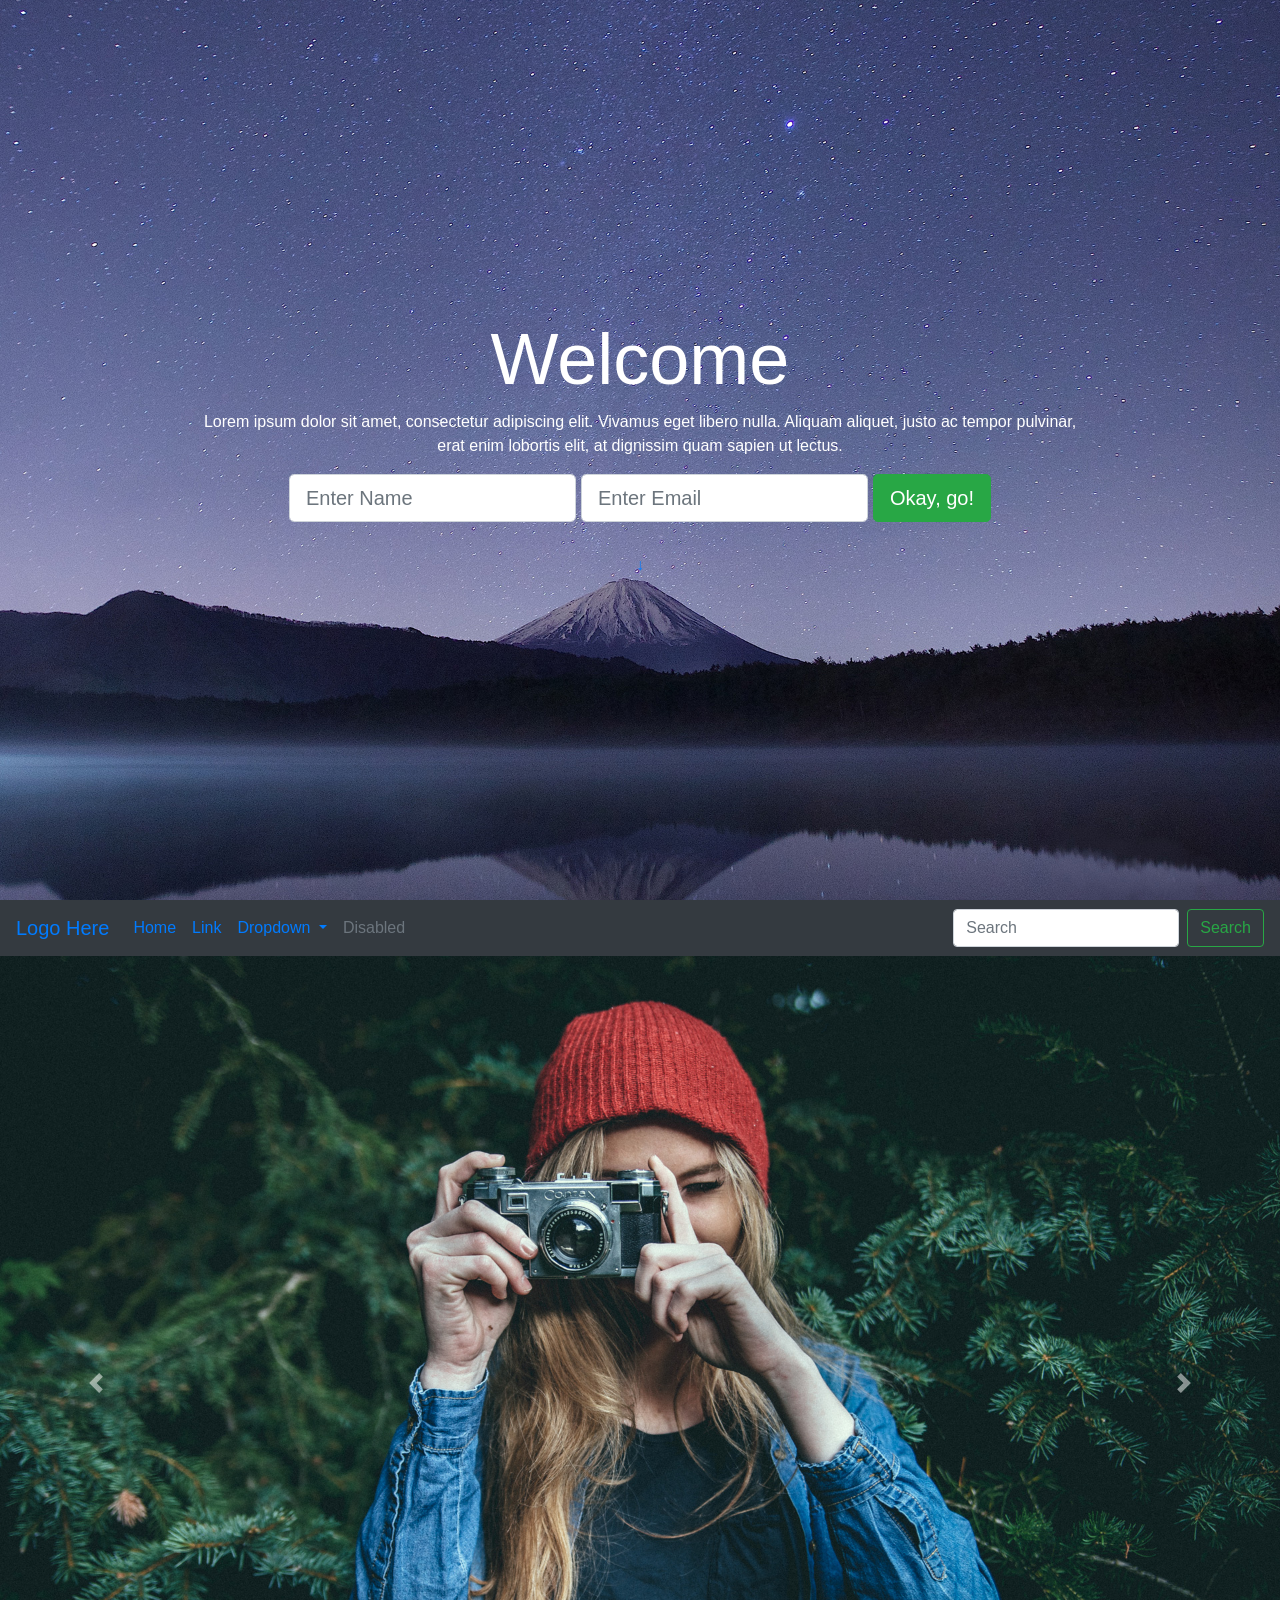
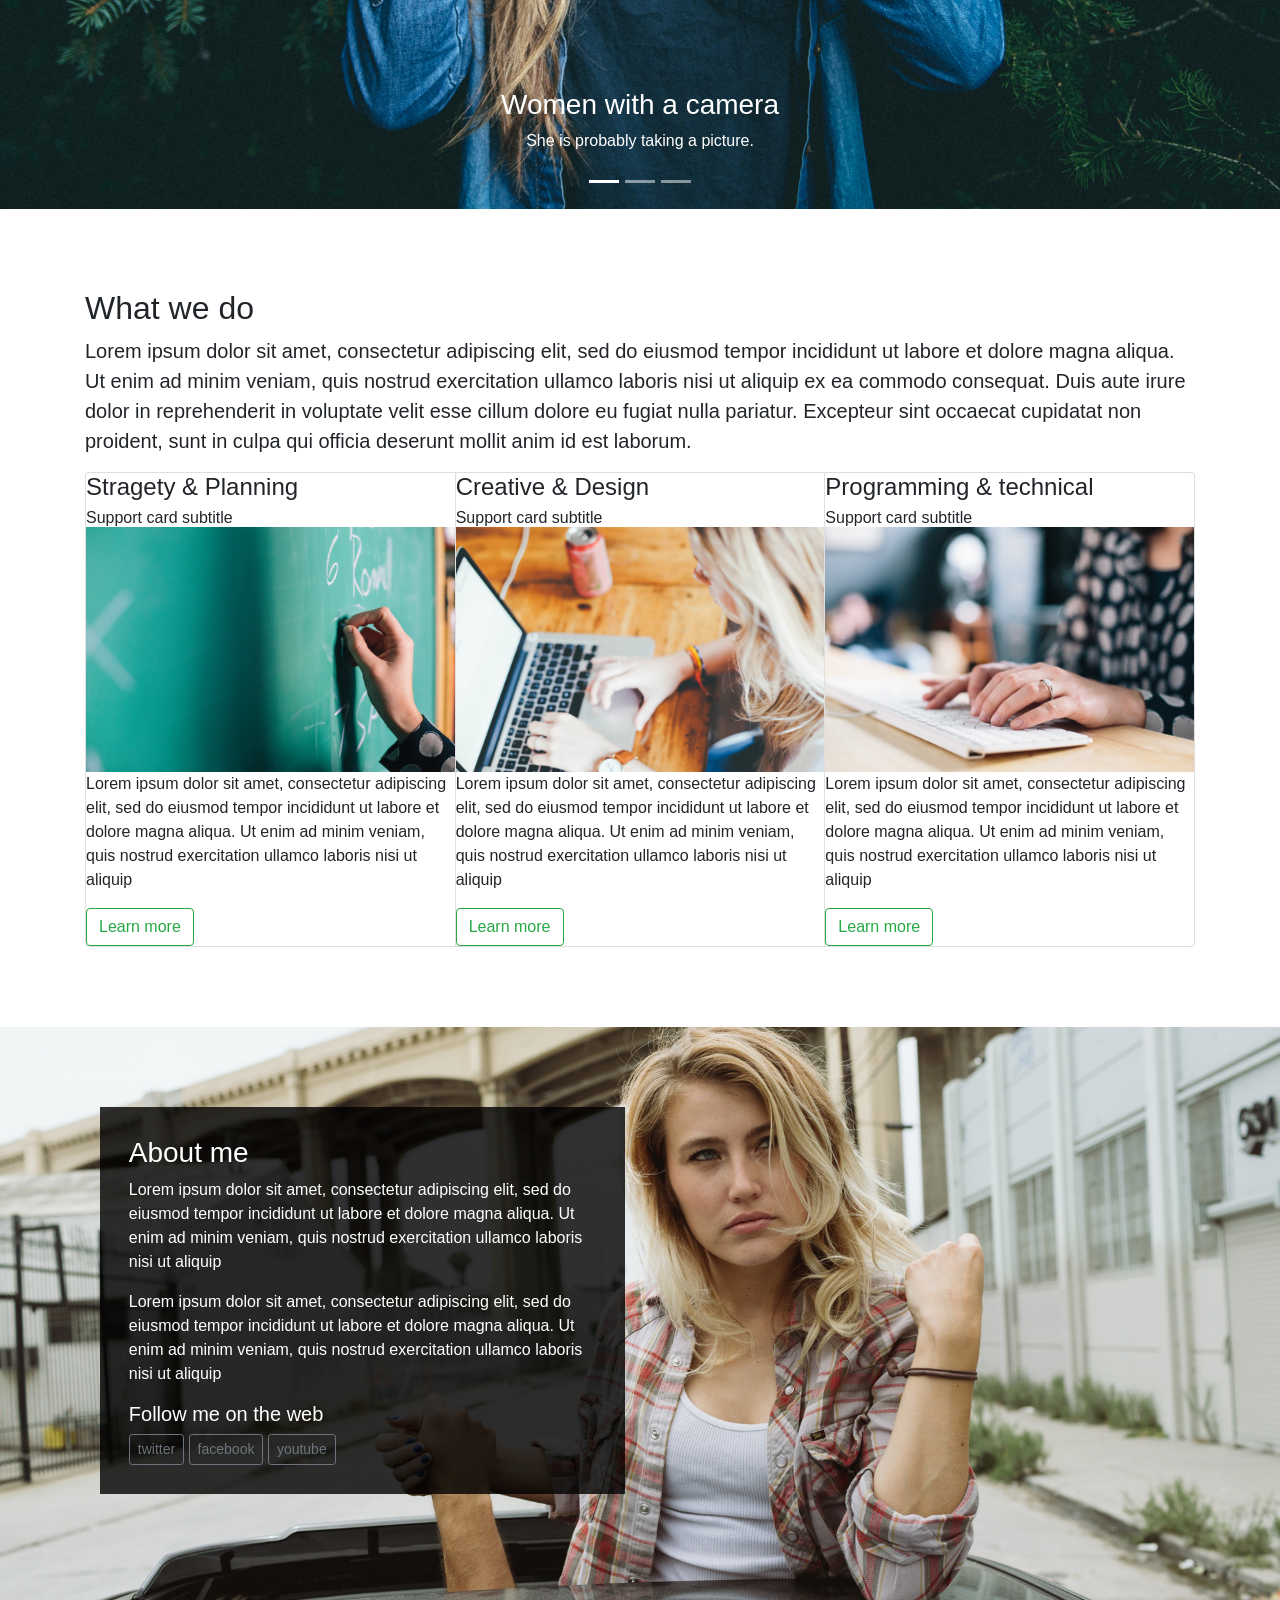
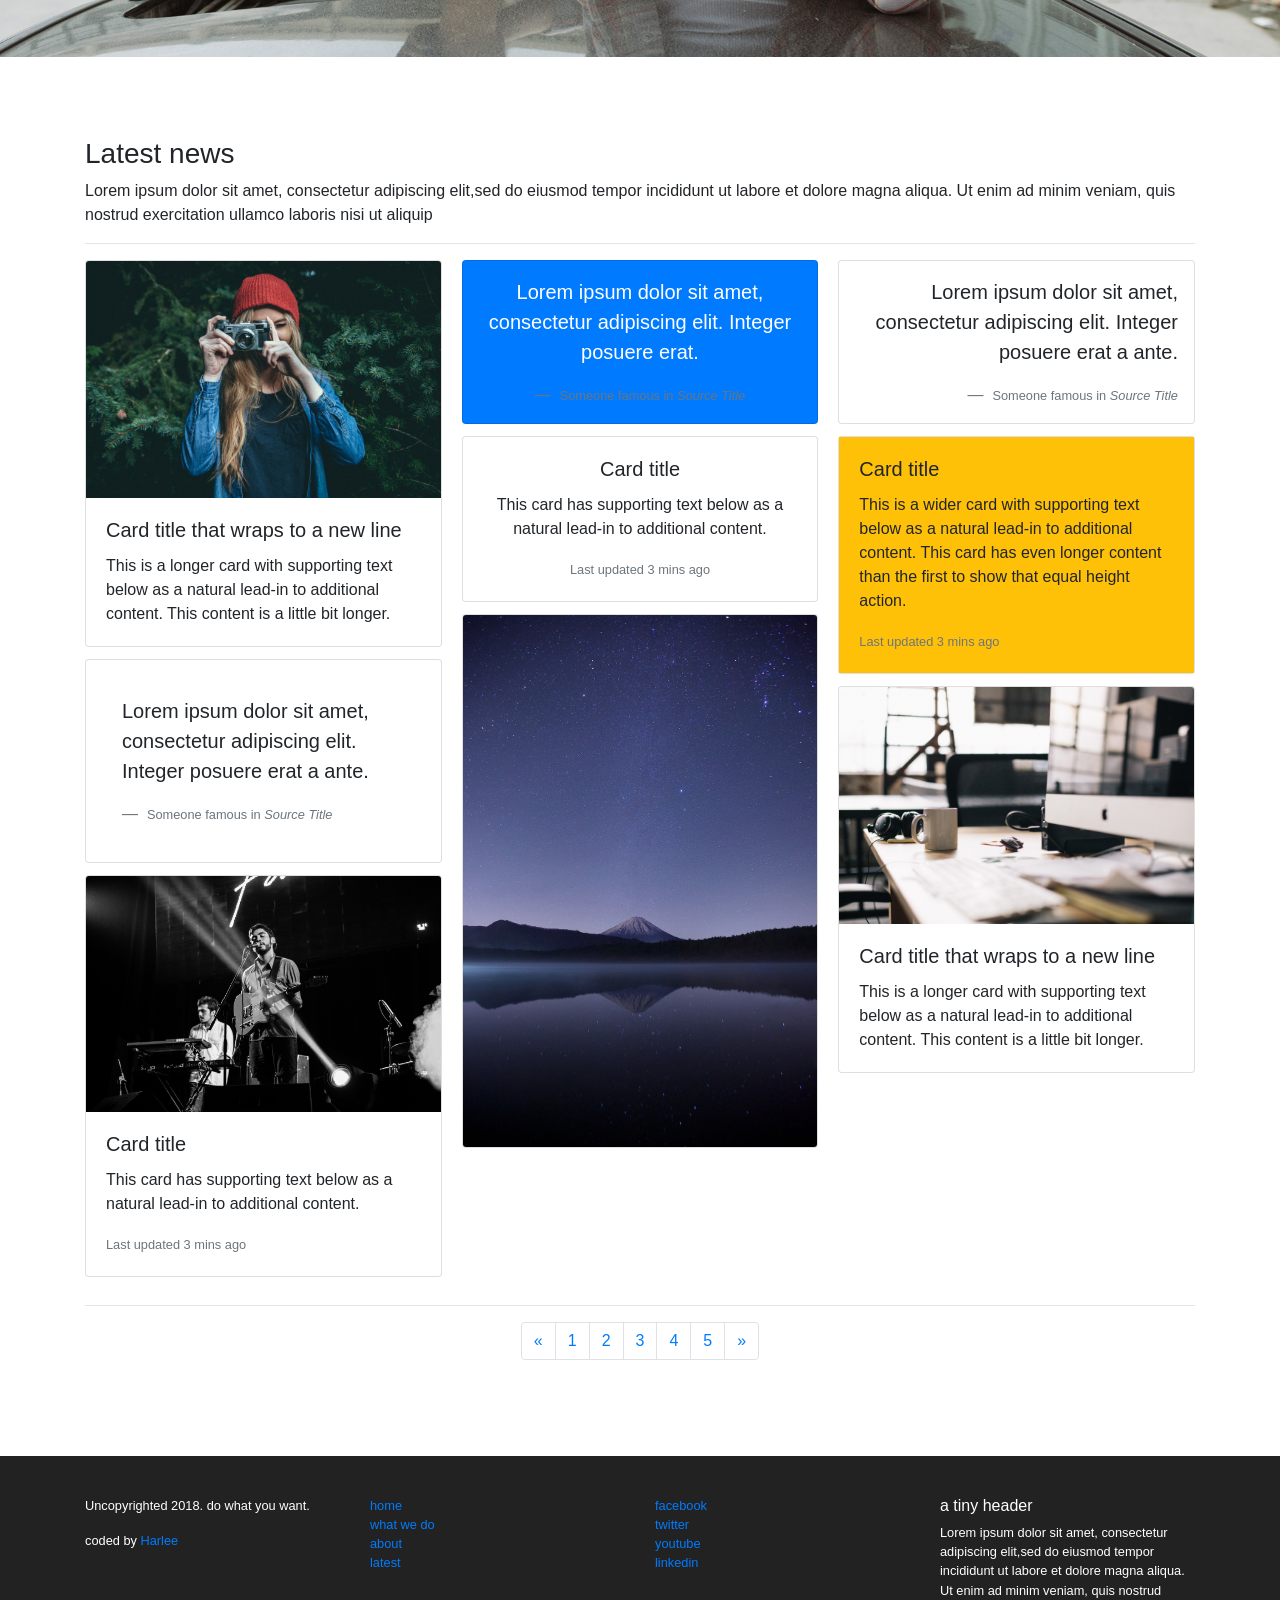
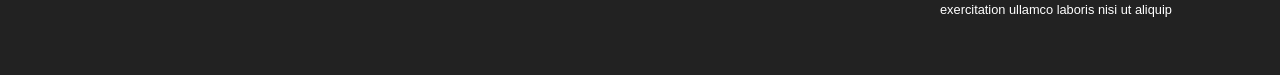
==== index.html @ f539fd5c "Updated title from "indext" to "index"" ====
<!DOCTYPE html>
<html>
<head>
    <meta charset="utf-8" />
    <meta http-equiv="X-UA-Compatible" content="IE=edge">
    <title>Bootstrap 4 Grid Demo</title>
    <meta name="viewport" content="width=device-width, initial-scale=1">
    <link rel="stylesheet" href="https://stackpath.bootstrapcdn.com/bootstrap/4.1.1/css/bootstrap.min.css" integrity="sha384-WskhaSGFgHYWDcbwN70/dfYBj47jz9qbsMId/iRN3ewGhXQFZCSftd1LZCfmhktB" crossorigin="anonymous">
    <script src="https://stackpath.bootstrapcdn.com/bootstrap/4.1.1/js/bootstrap.min.js" integrity="sha384-smHYKdLADwkXOn1EmN1qk/HfnUcbVRZyYmZ4qpPea6sjB/pTJ0euyQp0Mk8ck+5T" crossorigin="anonymous"></script>
    <link rel="stylesheet" href="style.css">
</head>
<body>
    <section id="cover">
        <div id="cover-caption">
            <div class="container">
                <div class="col-sm-10 col-sm-offse-1 container-left">
                   <h1 class="display-3">Welcome</h1>
                   <p>Lorem ipsum dolor sit amet, consectetur adipiscing elit. Vivamus eget libero nulla. 
                       Aliquam aliquet, justo ac tempor pulvinar, erat enim lobortis elit, at dignissim quam sapien ut lectus. 
                    </p>
                    
                    <form action="" class="form-inline justify-content-center" >
                        <div class="form-group">
                            <label class="sr-only">Name</label>
                            <input type="text" class="form-control form-control-lg" placeholder="Enter Name" id="name">
                        </div>
                        <div class="form-group">
                            <label class="sr-only">Email</label>
                            <input type="text" class="form-control form-control-lg" placeholder="Enter Email" id="email">
                        </div>
                        <button type="submit button" class="btn btn-success btn-lg">Okay, go!</button>
                    </form>

                    <br>

                    <a href="#nav-main" class="btn btn-secondary-outline sm" role="button">&darr;</a>
                </div>
            </div>
        </div>
    </section>

    <nav class="navbar navbar-expand-lg bg-inverse bg-dark navbar-full" id="nav-main">
        <a class="navbar-brand" href="#">Logo Here</a>
        <button class="navbar-toggler" type="button" data-toggle="collapse" data-target="#navbarSupportedContent" aria-controls="navbarSupportedContent" aria-expanded="false" aria-label="Toggle navigation">
          <span class="navbar-toggler-icon"></span>
        </button>
      
        <div class="collapse navbar-collapse" id="navbarSupportedContent">
          <ul class="navbar-nav mr-auto">
            <li class="nav-item active">
              <a class="nav-link" href="#">Home <span class="sr-only">(current)</span></a>
            </li>
            <li class="nav-item">
              <a class="nav-link" href="#">Link</a>
            </li>
            <li class="nav-item dropdown">
              <a class="nav-link dropdown-toggle" href="#" id="navbarDropdown" role="button" data-toggle="dropdown" aria-haspopup="true" aria-expanded="false">
                Dropdown
              </a>
              <div class="dropdown-menu" aria-labelledby="navbarDropdown">
                <a class="dropdown-item" href="#">Action</a>
                <a class="dropdown-item" href="#">Another action</a>
                <div class="dropdown-divider"></div>
                <a class="dropdown-item" href="#">Something else here</a>
              </div>
            </li>
            <li class="nav-item">
              <a class="nav-link disabled" href="#">Disabled</a>
            </li>
          </ul>
          <form class="form-inline my-2 my-lg-0">
            <input class="form-control mr-sm-2" type="search" placeholder="Search" aria-label="Search">
            <button class="btn btn-outline-success my-2 my-sm-0" type="submit">Search</button>
          </form>
        </div>
      </nav>
      
      <section id="carousel">
            <div id="carousel-home" class="carousel slide" data-ride="carousel">
                <ol class="carousel-indicators">
                    <li data-target="#carousel-home" data-slide-to="0" class="active"></li>
                    <li data-target="#carousel-home" data-slide-to="1"></li>
                    <li data-target="#carousel-home" data-slide-to="2"></li>
                </ol>
                <div class="carousel-inner" role="listbox">
                    <div class="carousel-item active">
                    <img class="d-block w-100" src="img/woman-camera.jpg" alt="Women taking picture with a camera">

                    <div class="carousel-caption">
                        <h3>Women with a camera</h3>
                        <p>She is probably taking a picture.</p>
                    </div>   

                    </div>
                    <div class="carousel-item">
                    <img class="d-block w-100" src="img/spiderweb.jpg" alt="A wet spiderweb">

                    <div class="carousel-caption">
                        <h3>Down came the rain</h3>
                        <p>and washe the spider out.</p>
                    </div>

                    </div>
                    <div class="carousel-item">
                    <img class="d-block w-100" src="img/hearthand.jpg" alt="Two hands making a heart">

                    <div class="carousel-caption">
                        <h3>Making love</h3>
                        <p>with their hands.</p>
                    </div>
                    </div>
                </div>
                <a class="carousel-control-prev" href="#carousel-home" role="button" data-slide="prev">
                    <span class="carousel-control-prev-icon" aria-hidden="true"></span>
                    <span class="sr-only">Previous</span>
                </a>
                <a class="carousel-control-next" href="#carousel-home" role="button" data-slide="next">
                    <span class="carousel-control-next-icon" aria-hidden="true"></span>
                    <span class="sr-only">Next</span>
                </a>
            </div>
      </section>

      <section id="what-we-do">
          <div class="section-content">
              <div class="container">
                  <h2>What we do</h2>
                  <p class="lead">Lorem ipsum dolor sit amet, consectetur adipiscing elit, sed do eiusmod tempor incididunt ut labore et dolore magna aliqua. 
                      Ut enim ad minim veniam, quis nostrud exercitation ullamco laboris nisi ut aliquip ex ea commodo consequat. Duis aute irure dolor in 
                      reprehenderit in voluptate velit esse cillum dolore eu fugiat nulla pariatur. 
                      Excepteur sint occaecat cupidatat non proident, sunt in culpa qui officia deserunt mollit anim id est laborum.</p>
                <div class="row">
                    <div class="col-sm-12">
                        <dib class="card-group">
                            <div class="card">
                                <div class="card-block">
                                    <h4 class="card-title">Stragety &amp; Planning</h4>
                                    <h6 class="card-subtitle">Support card subtitle</h6>
                                </div>
                                <img src="img/chalkboard.jpg" alt="a chalkboard">
                                <div class="card-block">
                                    <p class="card-text">Lorem ipsum dolor sit amet, consectetur adipiscing elit, 
                                            sed do eiusmod tempor incididunt ut labore et dolore magna aliqua. 
                                            Ut enim ad minim veniam, quis nostrud exercitation ullamco laboris nisi ut aliquip</p>
                                    <button type="button" class="btn btn-outline-success" data-toggle="modal" data-target="#mymodal">Learn more</button> 
                                </div>
                                </div>

                                <div class="card">
                                    <div class="card-block">
                                        <h4 class="card-title">Creative &amp; Design</h4>
                                        <h6 class="card-subtitle">Support card subtitle</h6>
                                    </div>
                                    <img src="img/working.jpg" alt="working on a laptop">
                                    <div class="card-block">
                                        <p class="card-text">Lorem ipsum dolor sit amet, consectetur adipiscing elit, 
                                            sed do eiusmod tempor incididunt ut labore et dolore magna aliqua. 
                                            Ut enim ad minim veniam, quis nostrud exercitation ullamco laboris nisi ut aliquip</p>
                                        <button type="button" class="btn btn-outline-success" data-toggle="modal" data-target="#mymodal">Learn more</button> 
                                    </div>
                                </div>

                                <div class="card">
                                    <div class="card-block">
                                        <h4 class="card-title">Programming &amp; technical</h4>
                                        <h6 class="card-subtitle">Support card subtitle</h6>
                                    </div>
                                    <img src="img/programming.jpg" alt="fingers typing on a keyboard">
                                    <div class="card-block">
                                        <p class="card-text">Lorem ipsum dolor sit amet, consectetur adipiscing elit, 
                                            sed do eiusmod tempor incididunt ut labore et dolore magna aliqua. 
                                            Ut enim ad minim veniam, quis nostrud exercitation ullamco laboris nisi ut aliquip</p>
                                        <button type="button" class="btn btn-outline-success" data-toggle="modal" data-target="#mymodal">Learn more</button> 
                                    </div>
                                </div>
                            </div>
                    </div>
                </div>
            </div>   
      </section>

      <section id="about">
          <div class="section-content">
              <div class="container">
                  <div class="col-md-6">
                    <div class="about-text">
                        <h3>About me</h3>
                        <p>Lorem ipsum dolor sit amet, consectetur adipiscing elit, 
                        sed do eiusmod tempor incididunt ut labore et dolore magna aliqua. 
                        Ut enim ad minim veniam, quis nostrud exercitation ullamco laboris nisi ut aliquip</p>
                        <p>Lorem ipsum dolor sit amet, consectetur adipiscing elit, 
                            sed do eiusmod tempor incididunt ut labore et dolore magna aliqua. 
                            Ut enim ad minim veniam, quis nostrud exercitation ullamco laboris nisi ut aliquip</p>
                    
                        <h5>Follow me on the web</h5>
                        <a href="" class="btn btn-sm btn-outline-secondary">twitter</a>
                        <a href="" class="btn btn-sm btn-outline-secondary">facebook</a>
                        <a href="" class="btn btn-sm btn-outline-secondary">youtube</a>
                    </div>
                  </div>
              </div>
          </div>
      </section>

      <section id="news">
          <div class="section-content">
              <div class="container">
                    <h3>Latest news</h3>
                    <p>Lorem ipsum dolor sit amet, consectetur adipiscing elit,sed do eiusmod tempor incididunt ut labore et dolore magna aliqua. 
                    Ut enim ad minim veniam, quis nostrud exercitation ullamco laboris nisi ut aliquip</p>
                    <hr>
                    <div class="row">
                        <div class="col-sm-12">

                            <div class="card-columns">
                                <div class="card">
                                    <img class="card-img-top" src="img/woman-camera.jpg" alt="women with a camera">
                                    <div class="card-body">
                                    <h5 class="card-title">Card title that wraps to a new line</h5>
                                    <p class="card-text">This is a longer card with supporting text below as a natural lead-in to additional content. This content is a little bit longer.</p>
                                    </div>
                                </div>
                                <div class="card p-3">
                                    <blockquote class="blockquote mb-0 card-body">
                                    <p>Lorem ipsum dolor sit amet, consectetur adipiscing elit. Integer posuere erat a ante.</p>
                                    <footer class="blockquote-footer">
                                        <small class="text-muted">
                                        Someone famous in <cite title="Source Title">Source Title</cite>
                                        </small>
                                    </footer>
                                    </blockquote>
                                </div>
                                <div class="card">
                                    <img class="card-img-top" src="img/concert.jpg" alt="Card image cap">
                                    <div class="card-body">
                                    <h5 class="card-title">Card title</h5>
                                    <p class="card-text">This card has supporting text below as a natural lead-in to additional content.</p>
                                    <p class="card-text"><small class="text-muted">Last updated 3 mins ago</small></p>
                                    </div>
                                </div>
                                <div class="card bg-primary text-white text-center p-3">
                                    <blockquote class="blockquote mb-0">
                                    <p>Lorem ipsum dolor sit amet, consectetur adipiscing elit. Integer posuere erat.</p>
                                    <footer class="blockquote-footer">
                                        <small>
                                        Someone famous in <cite title="Source Title">Source Title</cite>
                                        </small>
                                    </footer>
                                    </blockquote>
                                </div>
                                <div class="card text-center">
                                    <div class="card-body">
                                    <h5 class="card-title">Card title</h5>
                                    <p class="card-text">This card has supporting text below as a natural lead-in to additional content.</p>
                                    <p class="card-text"><small class="text-muted">Last updated 3 mins ago</small></p>
                                    </div>
                                </div>
                                <div class="card">
                                    <img class="card-img" src="img/stars.jpg" alt="landscape photo of stars">
                                </div>
                                <div class="card p-3 text-right">
                                    <blockquote class="blockquote mb-0">
                                    <p>Lorem ipsum dolor sit amet, consectetur adipiscing elit. Integer posuere erat a ante.</p>
                                    <footer class="blockquote-footer">
                                        <small class="text-muted">
                                        Someone famous in <cite title="Source Title">Source Title</cite>
                                        </small>
                                    </footer>
                                    </blockquote>
                                </div>
                                <div class="card">
                                    <div class="card-body bg-warning">
                                    <h5 class="card-title">Card title</h5>
                                    <p class="card-text">This is a wider card with supporting text below as a natural lead-in to additional content. This card has even longer content than the first to show that equal height action.</p>
                                    <p class="card-text"><small class="text-muted">Last updated 3 mins ago</small></p>
                                    </div>
                                </div>
                                <div class="card">
                                    <img class="card-img-top" src="img/computer.jpg" alt="computer">
                                    <div class="card-body">
                                    <h5 class="card-title">Card title that wraps to a new line</h5>
                                    <p class="card-text">This is a longer card with supporting text below as a natural lead-in to additional content. This content is a little bit longer.</p>
                                    </div>
                                </div>
                            </div>

                            <hr>

                            <nav aria-label="Page navigation example">
                                <ul class="pagination justify-content-center">
                                    <li class="page-item">
                                    <a class="page-link" href="#" aria-label="Previous">
                                        <span aria-hidden="true">&laquo;</span>
                                        <span class="sr-only">Previous</span>
                                    </a>
                                    </li>
                                    <li class="page-item"><a class="page-link" href="#">1</a></li>
                                    <li class="page-item"><a class="page-link" href="#">2</a></li>
                                    <li class="page-item"><a class="page-link" href="#">3</a></li>
                                    <li class="page-item"><a class="page-link" href="#">4</a></li>
                                    <li class="page-item"><a class="page-link" href="#">5</a></li>
                                    <li class="page-item">
                                    <a class="page-link" href="#" aria-label="Next">
                                        <span aria-hidden="true">&raquo;</span>
                                        <span class="sr-only">Next</span>
                                    </a>
                                    </li>
                                </ul>
                            </nav>
                        </div>
                    </div>
              </div>
          </div>
      </section>

      <footer id="footer-main">
          <div class="container">
              <div class="row">
                  <div class="col-sm-3 text-color">
                      <p>Uncopyrighted 2018. do what you want.</p>
                      <p>coded by <a href="#">Harlee</a></p>
                  </div>
                  <div class="col-sm-3">
                      <ul class="list-unstyled">
                          <li><a href="">home</a></li>
                          <li><a href="">what we do</a></li>
                          <li><a href="">about</a></li>
                          <li><a href="">latest</a></li>
                      </ul>
                  </div>
                  
                  <div class="col-sm-3">
                      <ul class="list-unstyled">
                          <li><a href="">facebook</a></li>
                          <li><a href="">twitter</a></li>
                          <li><a href="">youtube</a></li>
                          <li><a href="">linkedin</a></li>
                      </ul>
                  </div>
                  <div class="col-sm-3 text-color">
                      <h6>a tiny header</h6>
                      <p>Lorem ipsum dolor sit amet, consectetur adipiscing elit,sed do eiusmod tempor incididunt ut labore et dolore magna aliqua. 
                            Ut enim ad minim veniam, quis nostrud exercitation ullamco laboris nisi ut aliquip</p>
                  </div>
              </div>
          </div>
      </footer>

</body>
<script src="https://code.jquery.com/jquery-3.3.1.slim.min.js" integrity="sha384-q8i/X+965DzO0rT7abK41JStQIAqVgRVzpbzo5smXKp4YfRvH+8abtTE1Pi6jizo" crossorigin="anonymous"></script>
<script src="https://cdnjs.cloudflare.com/ajax/libs/popper.js/1.14.3/umd/popper.min.js" integrity="sha384-ZMP7rVo3mIykV+2+9J3UJ46jBk0WLaUAdn689aCwoqbBJiSnjAK/l8WvCWPIPm49" crossorigin="anonymous"></script>
</html>
---- style.css ----
html,
body {
    height: 100%;
}

img {
    max-width: 100%;
}



/* cover */

#cover {
    background: #222 url(img/stars.jpg) center center no-repeat;
    background-size: cover;
    color: white;
    height: 100%;
    text-align: center;
    display: flex;
    align-items: center;
}

#cover-caption {
    width: 100%;
}

#name {
    margin-right: 5px;
    
}

#email {
    margin-right: 5px;
}

.container-left {
    margin-right: auto;
    margin-left: auto;
}

.section-content {
    padding: 5rem 0;
}

#about {
    background: url("img/girlincar.jpg") center center no-repeat; 
    background-size: cover;
    width: auto;
    height: 70%;
}

.about-text {
    background: rgba(0, 0, 0, 0.8);
    color: white;
    padding: 1.8rem;
    
}

#footer-main {
    background: #222;
    font-size: 0.8rem;
    padding: 2.5rem 0;
}

.text-color {
    color: white;
}
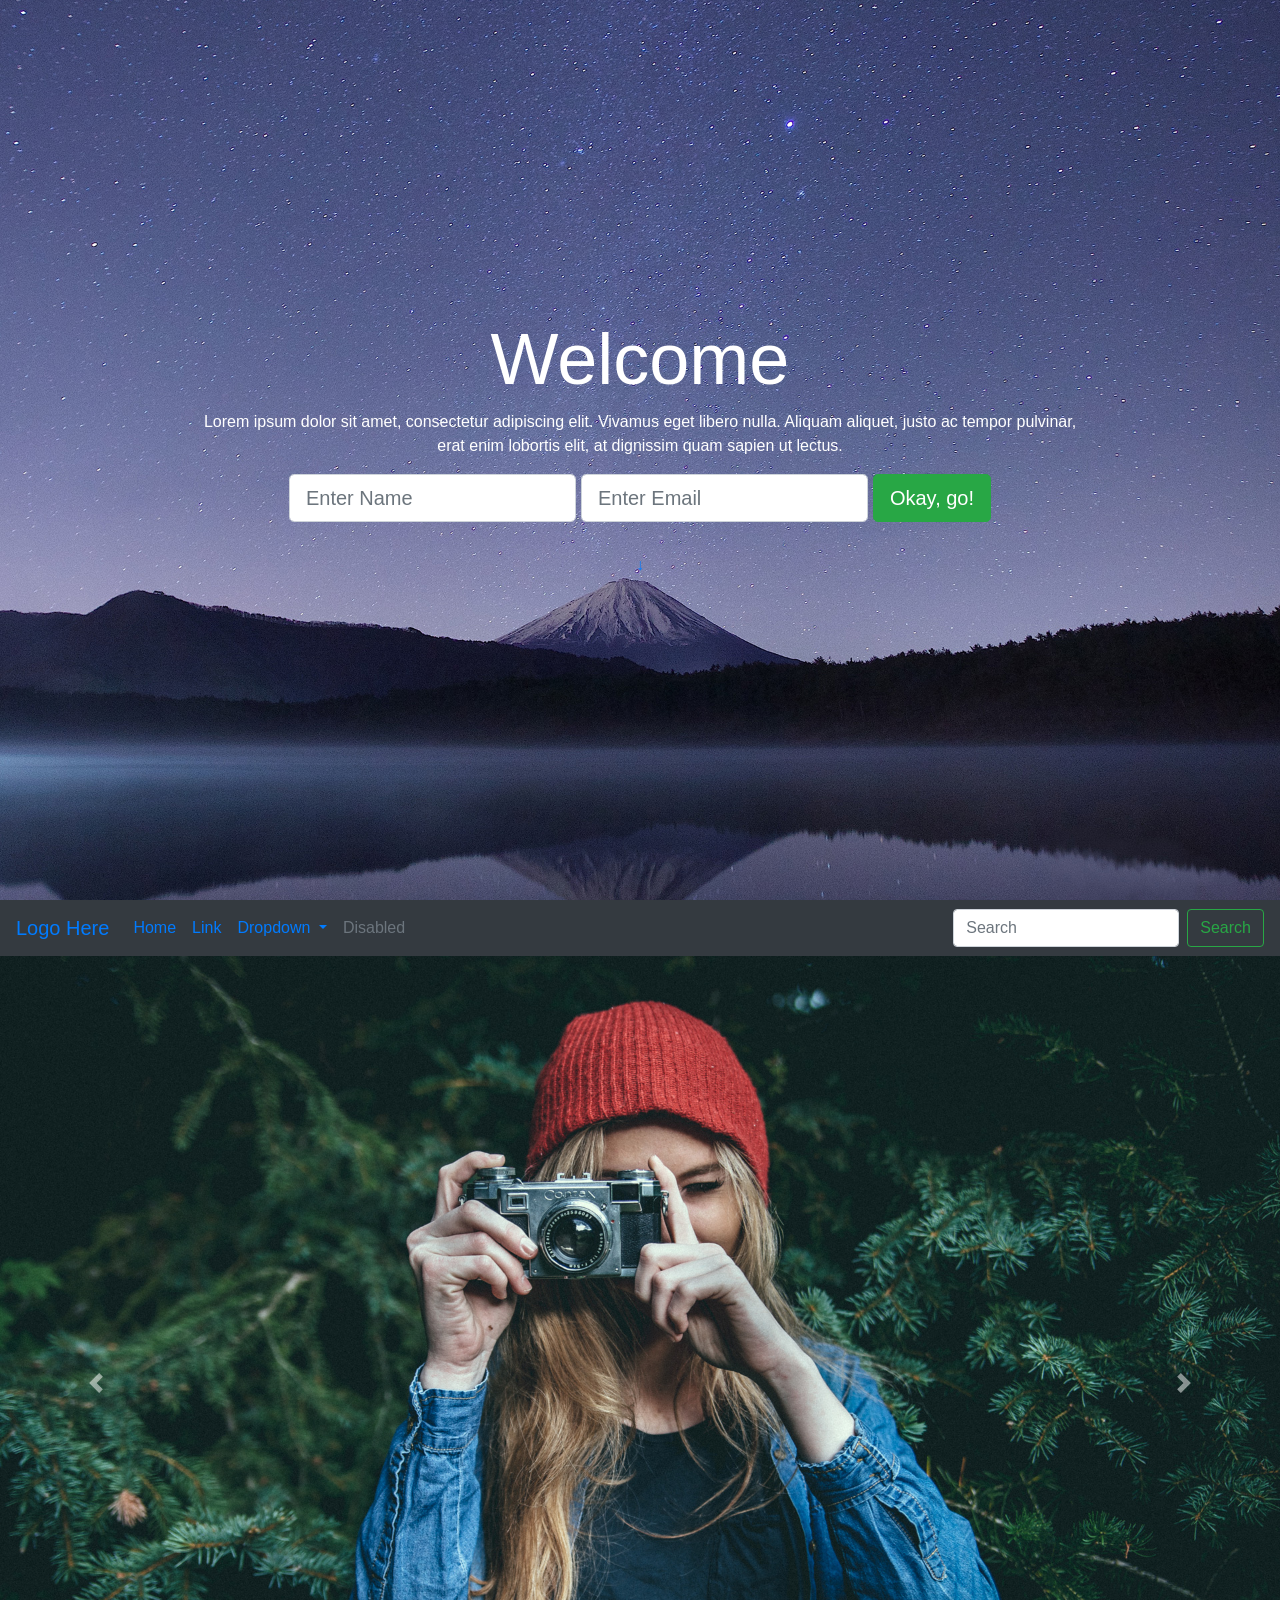
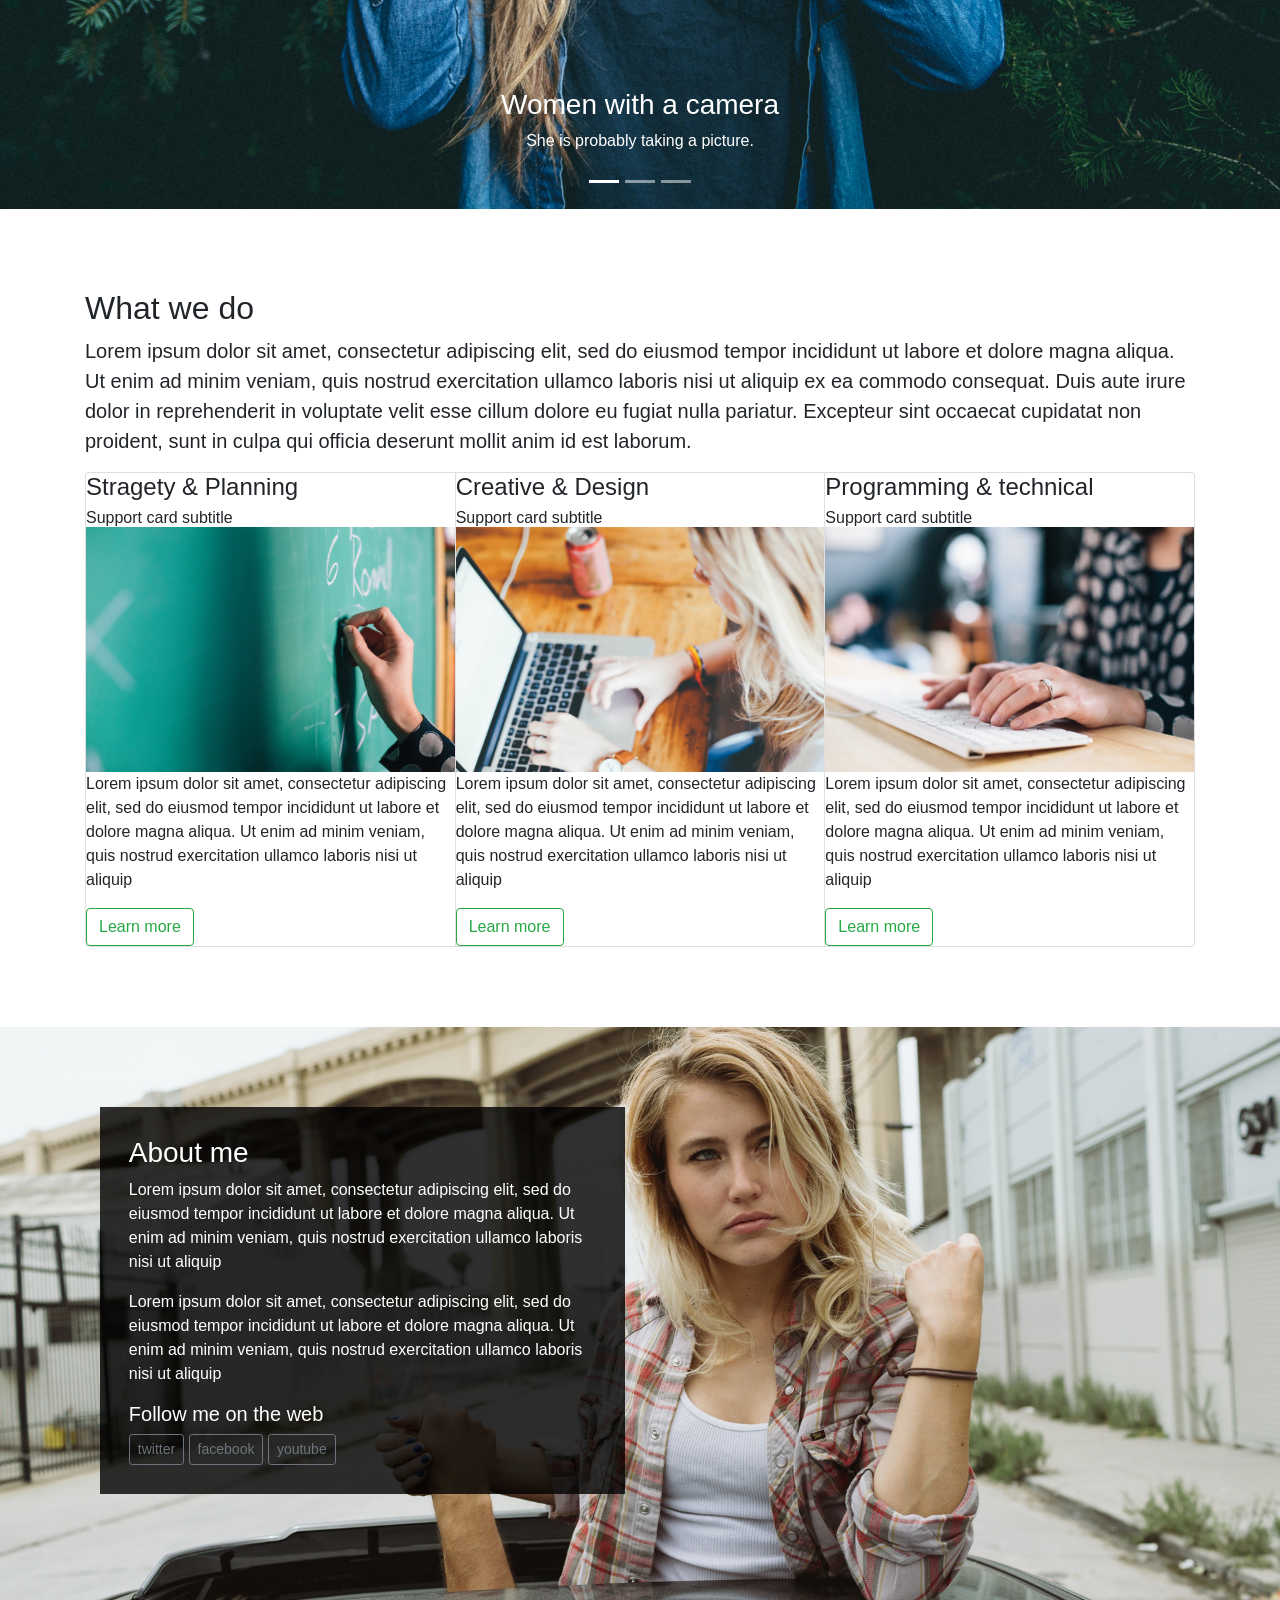
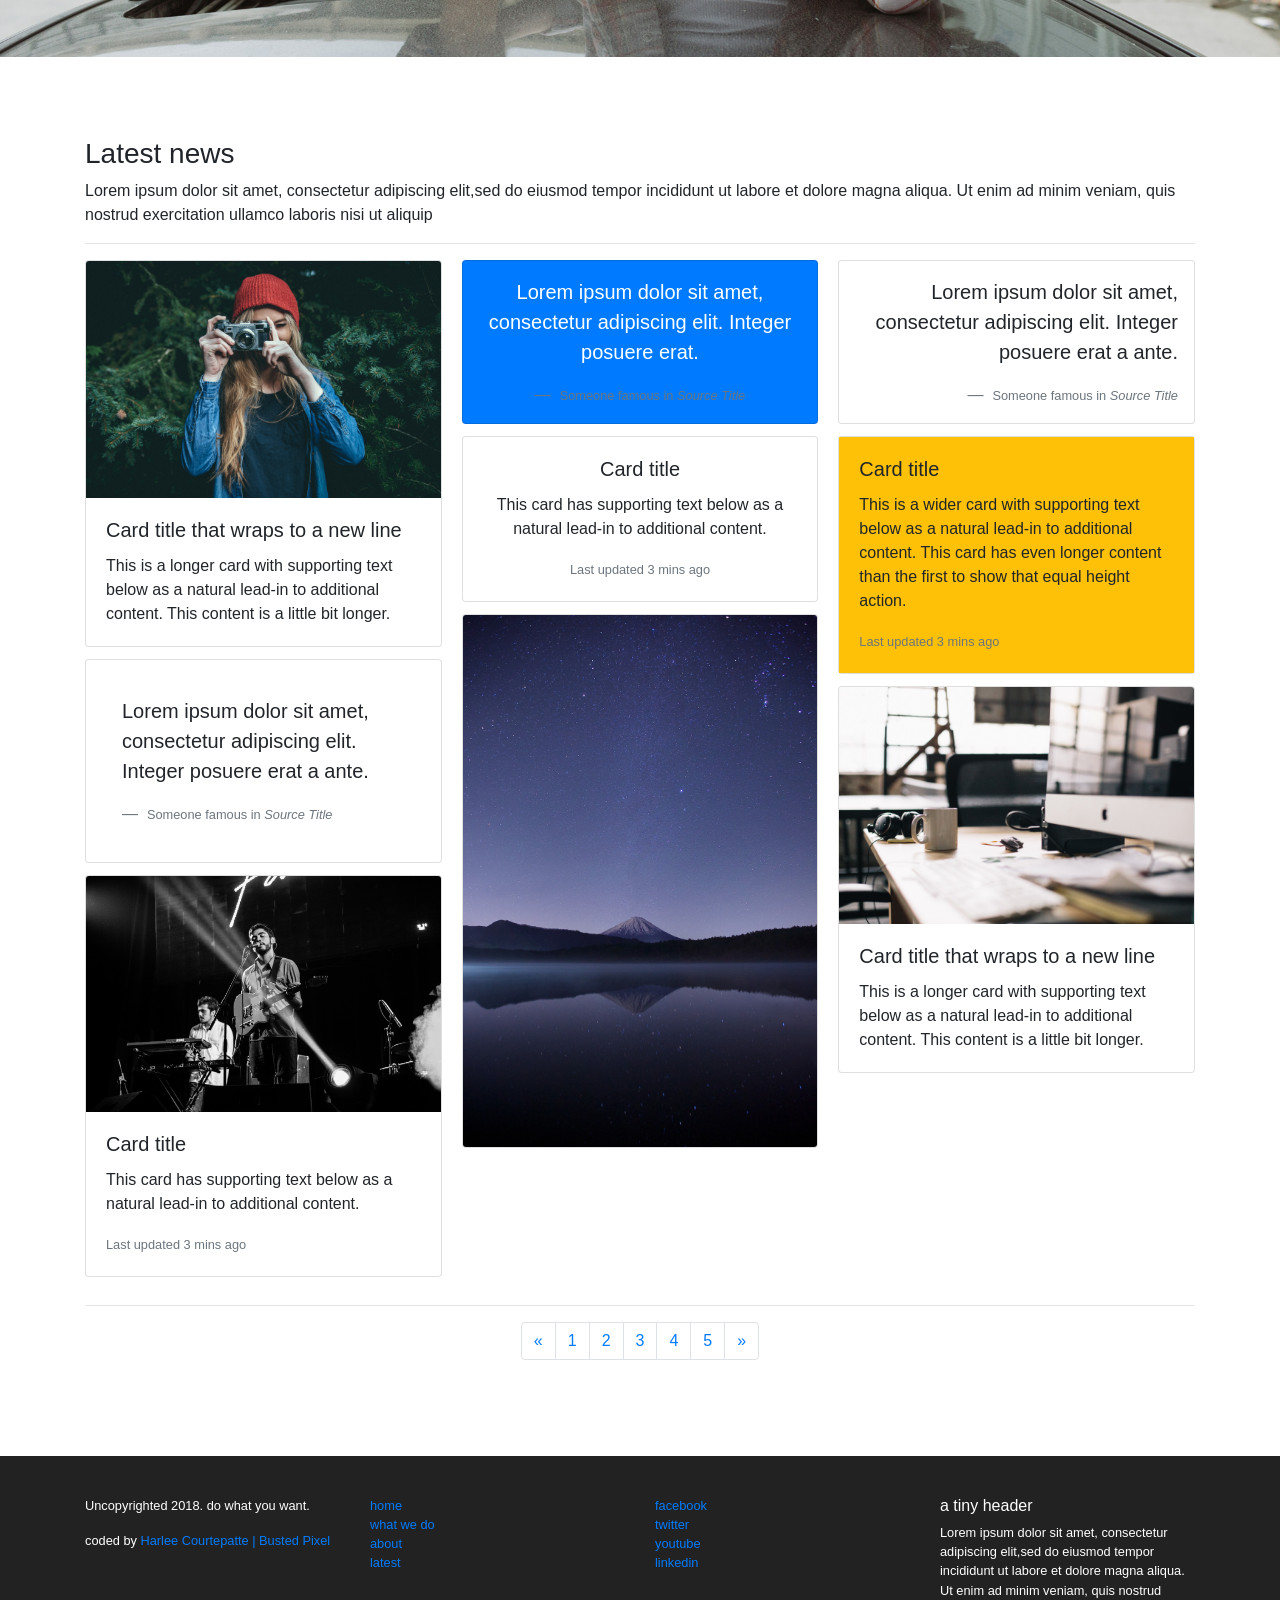
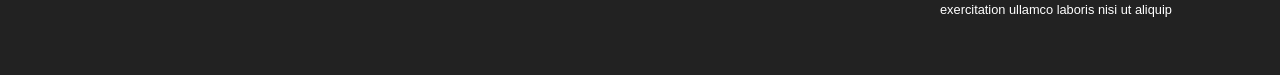
==== commit 991348df: "Updated "Coded by Harlee" to "Harlee Courtepatte | Busted Pixel" and added in the site link" ====
--- a/index.html
+++ b/index.html
@@ -318,7 +318,7 @@
               <div class="row">
                   <div class="col-sm-3 text-color">
                       <p>Uncopyrighted 2018. do what you want.</p>
-                      <p>coded by <a href="#">Harlee</a></p>
+                      <p>coded by <a href="bustedpixel.io">Harlee Courtepatte | Busted Pixel</a></p>
                   </div>
                   <div class="col-sm-3">
                       <ul class="list-unstyled">
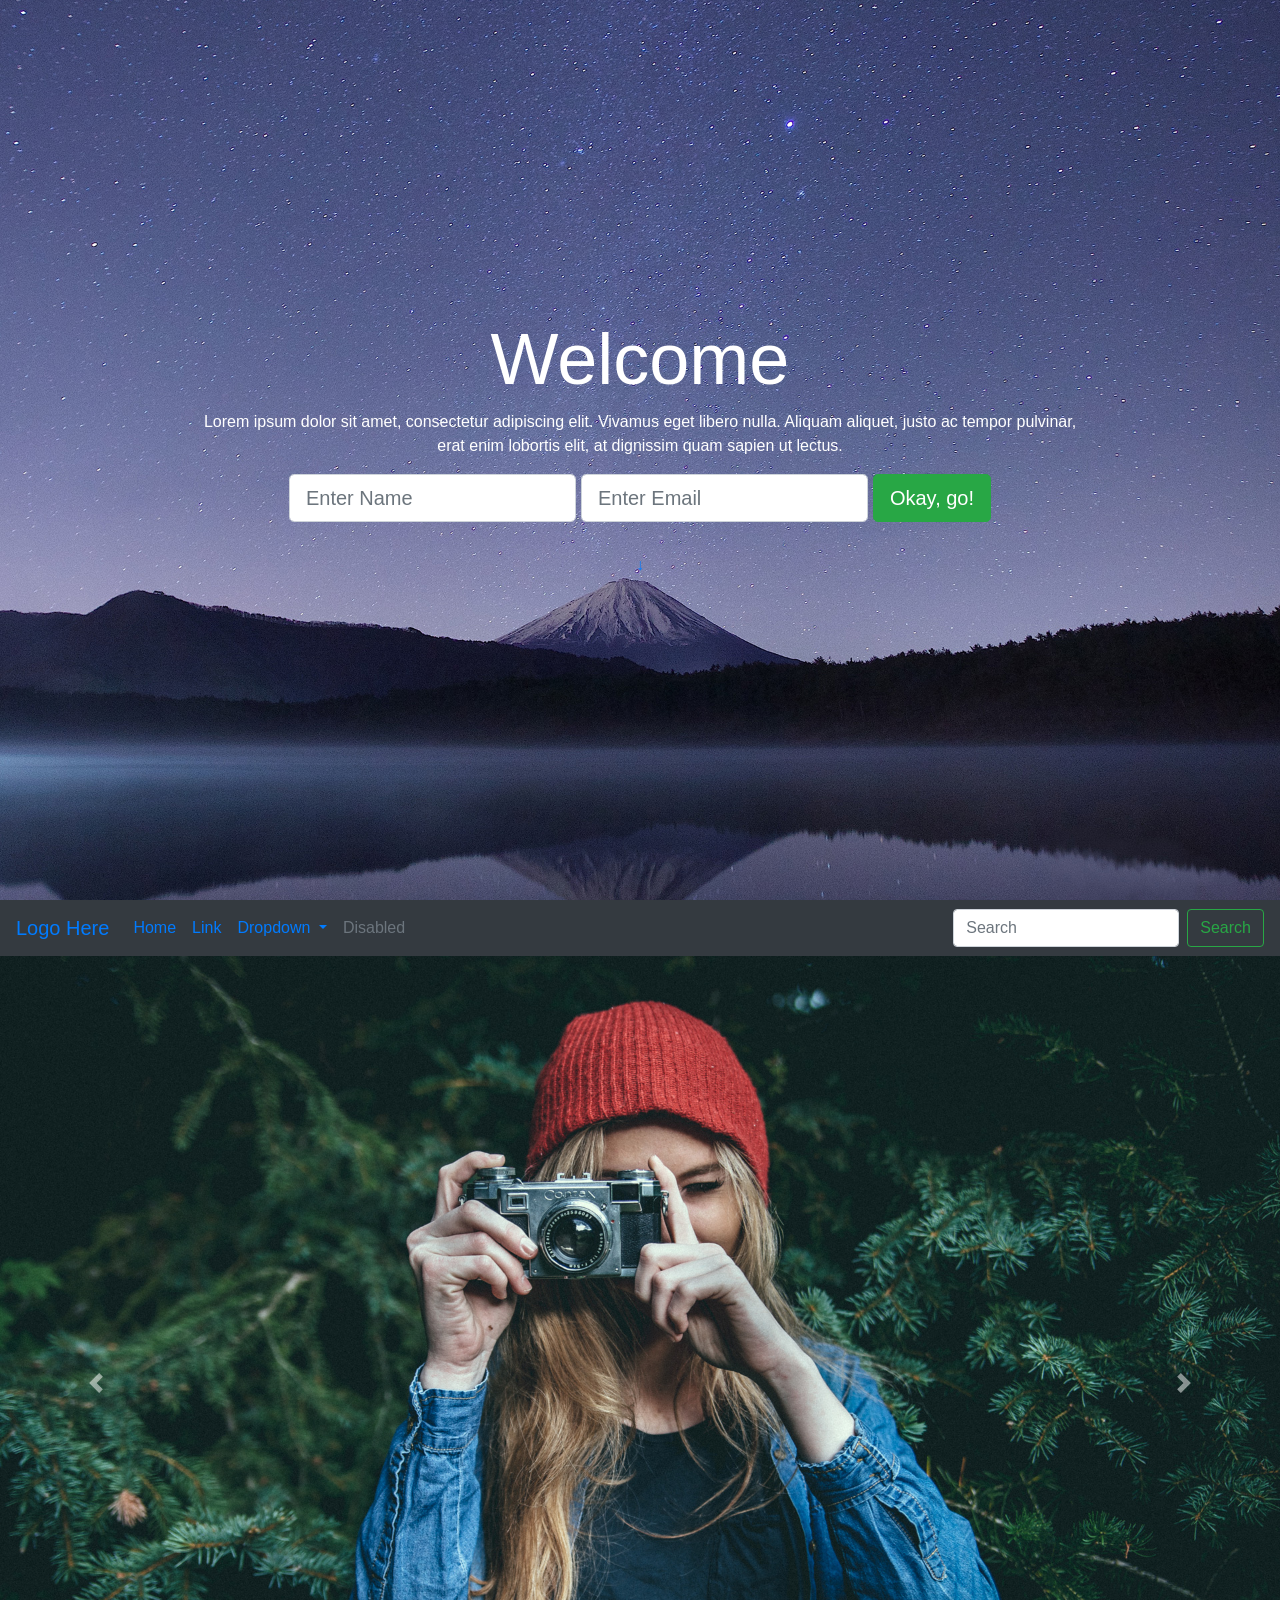
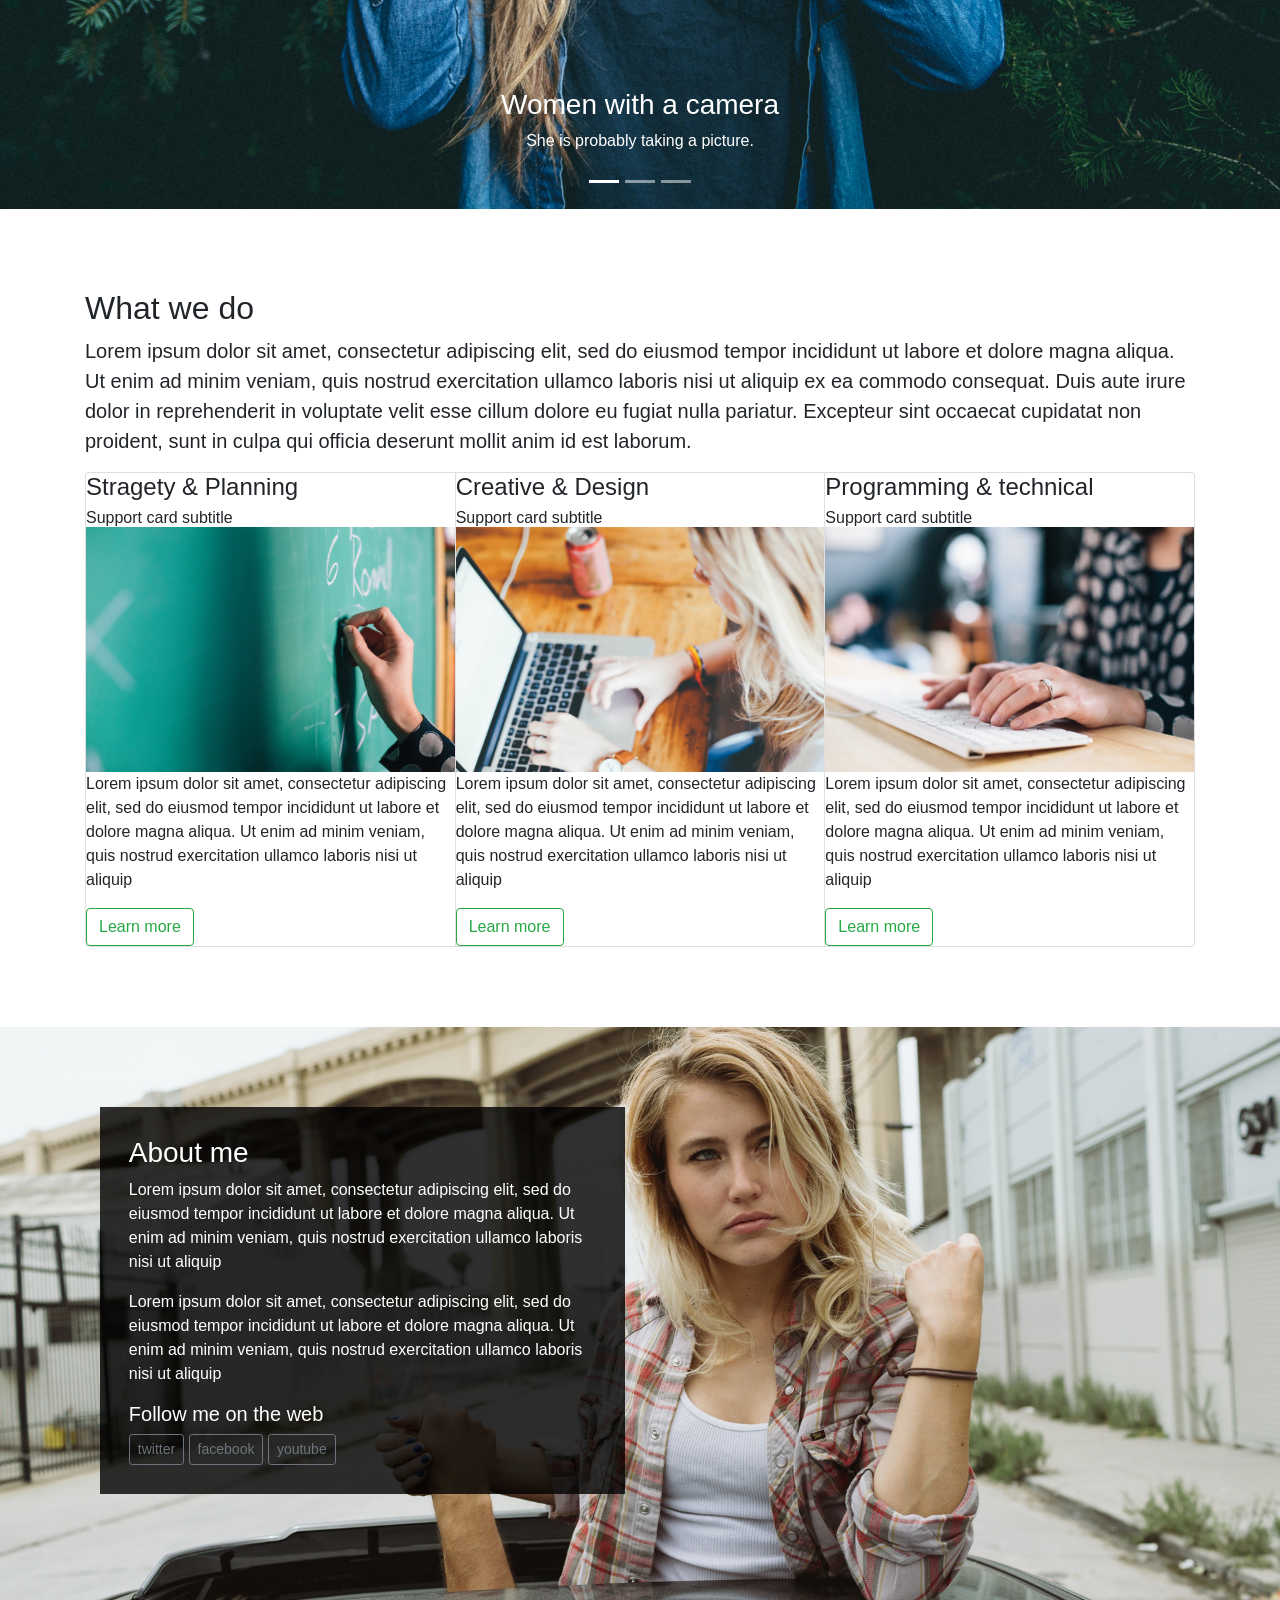
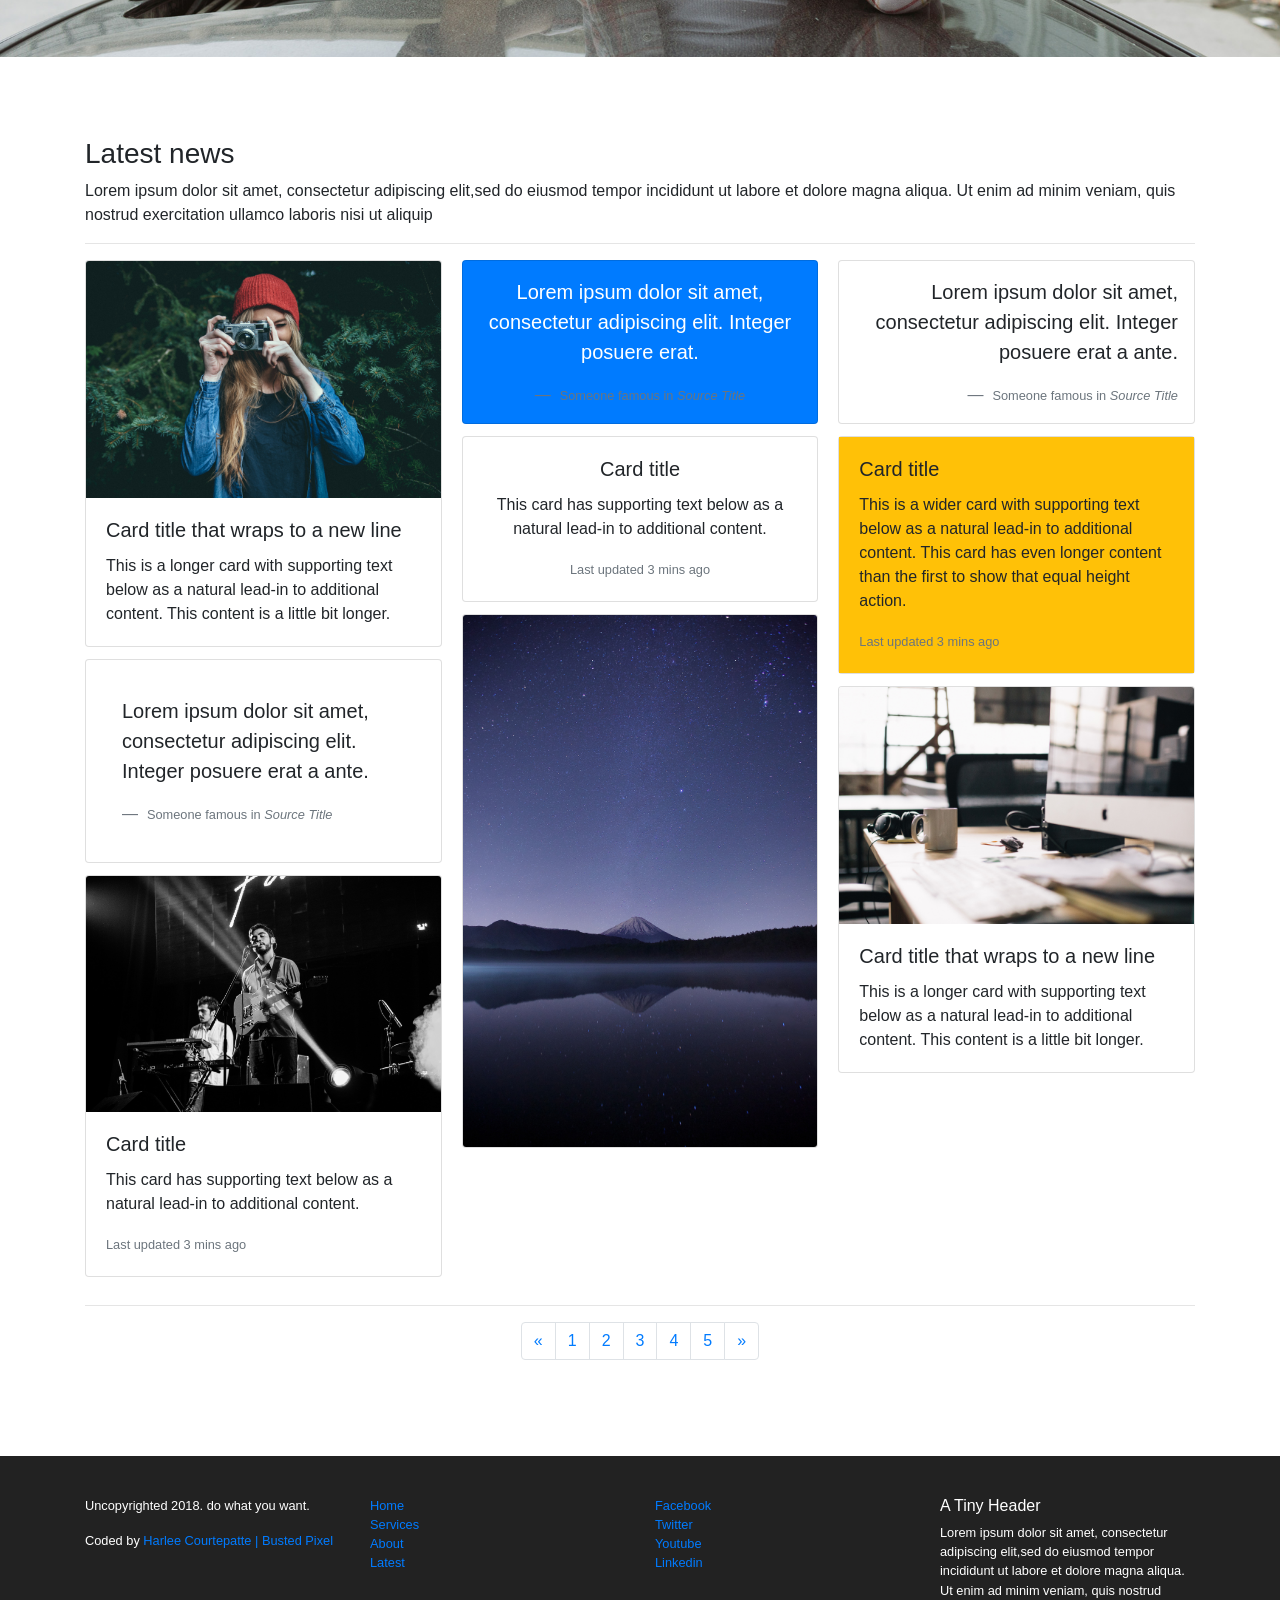
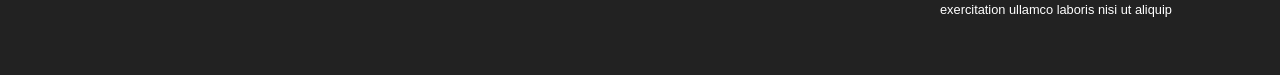
==== commit c87f4c55: "Updated titles" ====
--- a/index.html
+++ b/index.html
@@ -318,27 +318,27 @@
               <div class="row">
                   <div class="col-sm-3 text-color">
                       <p>Uncopyrighted 2018. do what you want.</p>
-                      <p>coded by <a href="bustedpixel.io">Harlee Courtepatte | Busted Pixel</a></p>
+                      <p>Coded by <a href="bustedpixel.io">Harlee Courtepatte | Busted Pixel</a></p>
                   </div>
                   <div class="col-sm-3">
                       <ul class="list-unstyled">
-                          <li><a href="">home</a></li>
-                          <li><a href="">what we do</a></li>
-                          <li><a href="">about</a></li>
-                          <li><a href="">latest</a></li>
+                          <li><a href="">Home</a></li>
+                          <li><a href="">Services</a></li>
+                          <li><a href="">About</a></li>
+                          <li><a href="">Latest</a></li>
                       </ul>
                   </div>
                   
                   <div class="col-sm-3">
                       <ul class="list-unstyled">
-                          <li><a href="">facebook</a></li>
-                          <li><a href="">twitter</a></li>
-                          <li><a href="">youtube</a></li>
-                          <li><a href="">linkedin</a></li>
+                          <li><a href="">Facebook</a></li>
+                          <li><a href="">Twitter</a></li>
+                          <li><a href="">Youtube</a></li>
+                          <li><a href="">Linkedin</a></li>
                       </ul>
                   </div>
                   <div class="col-sm-3 text-color">
-                      <h6>a tiny header</h6>
+                      <h6>A Tiny Header</h6>
                       <p>Lorem ipsum dolor sit amet, consectetur adipiscing elit,sed do eiusmod tempor incididunt ut labore et dolore magna aliqua. 
                             Ut enim ad minim veniam, quis nostrud exercitation ullamco laboris nisi ut aliquip</p>
                   </div>
